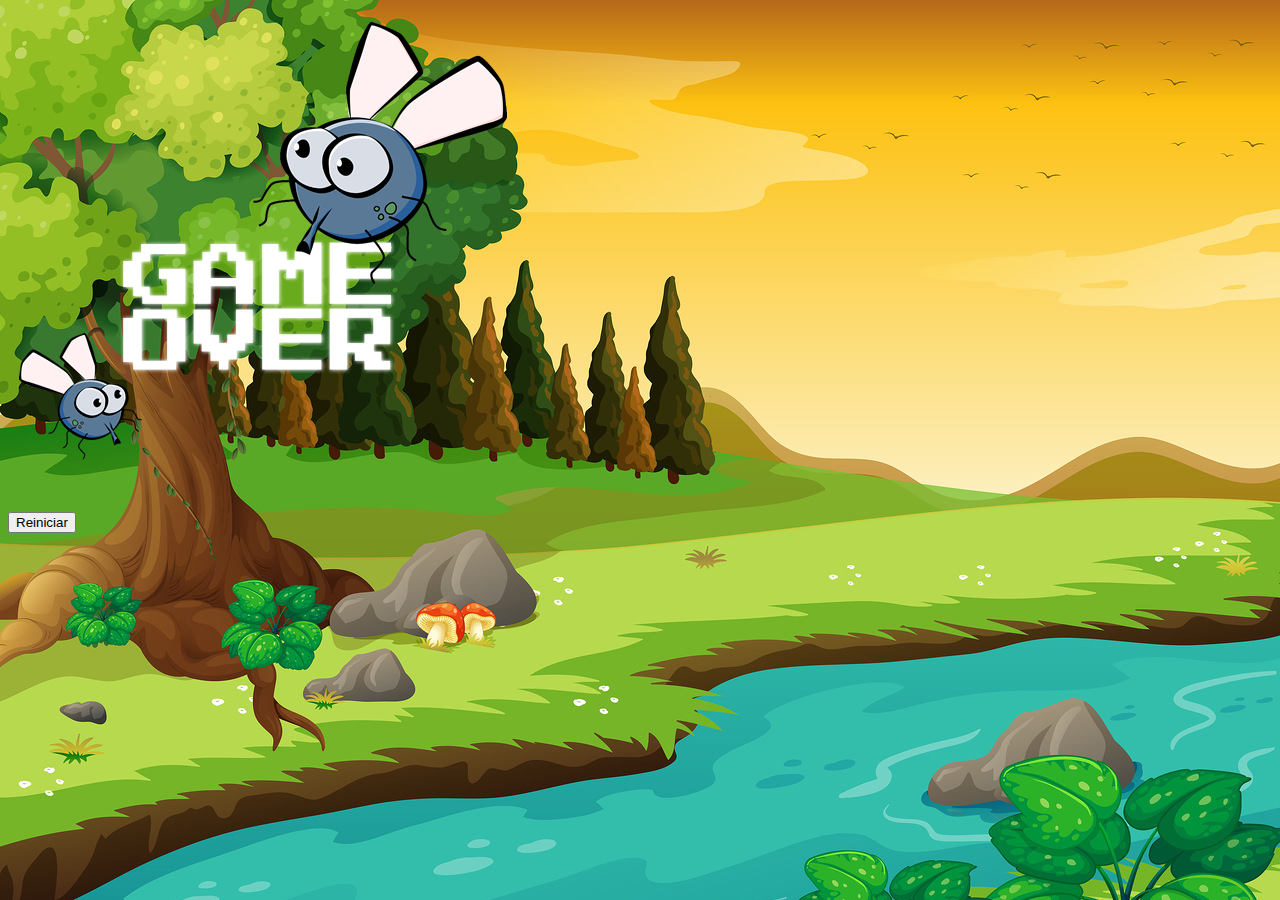
==== gameover.html @ 2ba8748e "first commit" ====
<!DOCTYPE html>
<html lang="pt-br">
<head>
    <meta charset="UTF-8">
    <meta name="viewport" content="width=device-width, initial-scale=1.0">
    <!-- Favicon -->
    <link rel="shortcut icon" href="img/mata_mosca.png" type="image/x-icon">
    <title>Mata Mosquito</title>
    <!-- Bootstrap -->
    <link href="https://cdn.jsdelivr.net/npm/bootstrap@5.3.2/dist/css/bootstrap.min.css" 
    rel="stylesheet" 
    integrity="sha384-T3c6CoIi6uLrA9TneNEoa7RxnatzjcDSCmG1MXxSR1GAsXEV/Dwwykc2MPK8M2HN" 
    crossorigin="anonymous">
    <!-- CSS -->
    <link rel="stylesheet" href="style/style.css">
</head>
<body>
    <div class="container">
        <div class="row">
            <div class="col">
                <div class="d-flex justify-content-center">
                    <img src="img/game_over.png" alt="" height="500px">
                </div>
            </div>
        </div>

        <div class="row">
            <div class="col">
                <div class="reload d-flex justify-content-center">
                    <button type="button" class="btn btn-dark btn-lg" onclick="window.location.href = 'index.html'">
                        Reiniciar
                    </button>
                </div>
            </div>
        </div>
    </div>
</body>
</html>
---- style/style.css ----
body {
    background-image: url('/img/bg.jpg');
    background-repeat: no-repeat;
    background-size: cover;
}


.mosquito-1 {
    width: 50px;
    height: 50px;
    
}

.mosquito-2 {
    width: 70px;
    height: 70px;
    
}

.mosquito-3 {
    width: 90px;
    height: 90px;
    
}

.ladoA {
    transform: scaleX(1);
}

.ladoB {
    transform: scaleX(-1);
}

.painel {
    position: absolute;
    width: 200px;
    padding: 10px;
    bottom: 0px;
    left: 0px;
    border-top: 1px solid #fff;
    background-color: #fff;
    opacity: 0.7;
    user-select: none;
}

.vidas {
    float: left;
    
}

.cronometro {
    float: left;
    font-size: 20px;
    font-weight: bold;
}

/* Button */
.reload {
    margin-bottom:50px
}
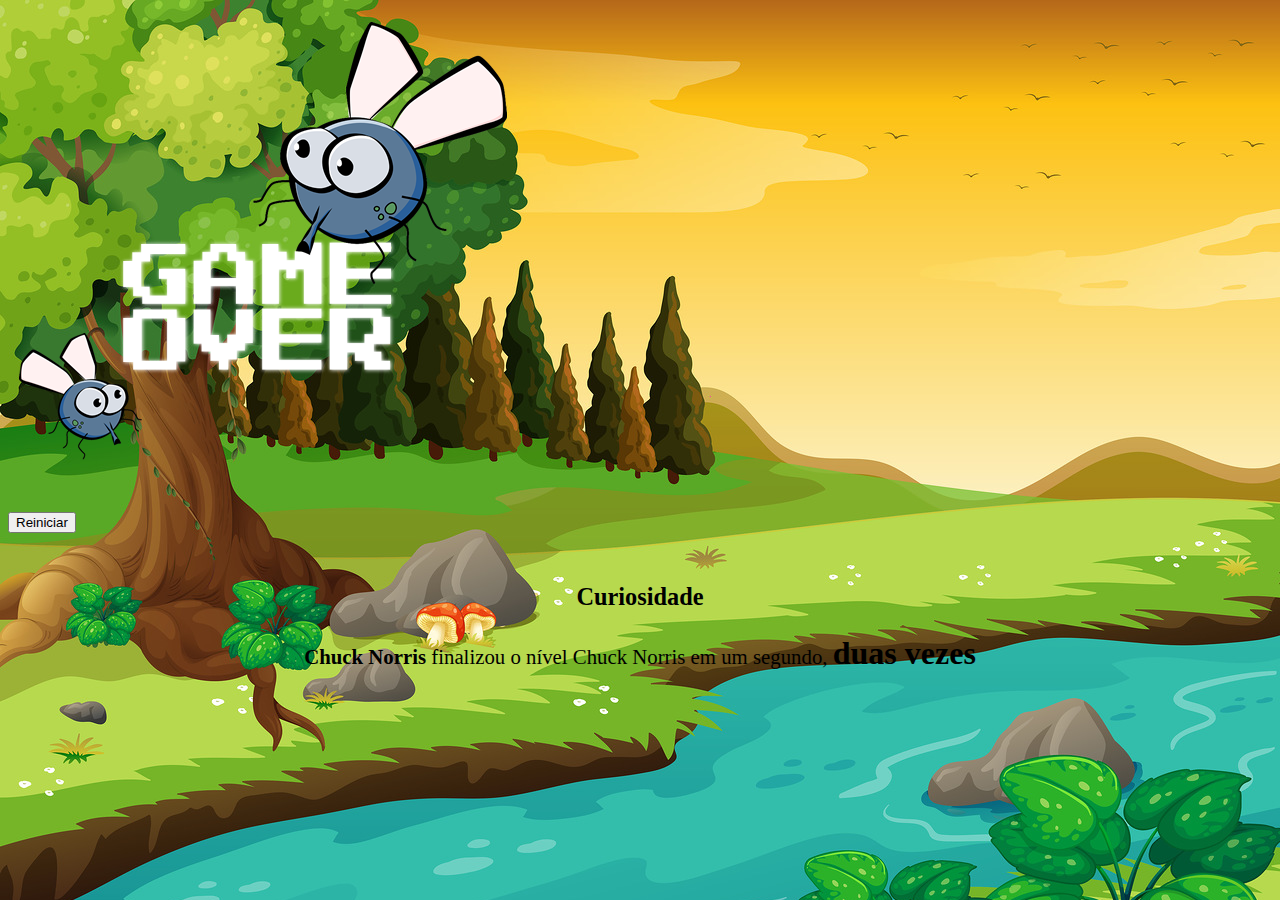
==== commit b0f6cb3b: "Project complete" ====
--- a/gameover.html
+++ b/gameover.html
@@ -34,5 +34,12 @@
             </div>
         </div>
     </div>
+    <div class="quote">
+        <h3>Curiosidade</h3>
+        <p>
+            <b>Chuck Norris</b> finalizou o nível Chuck Norris em um segundo, <span>duas vezes</span>
+        </p>
+    </div>
+    
 </body>
 </html>--- a/style/style.css
+++ b/style/style.css
@@ -1,7 +1,13 @@
+html {
+    cursor: url(/img/mata_mosca.png) 30 30, auto;
+    
+}
+
 body {
     background-image: url('/img/bg.jpg');
     background-repeat: no-repeat;
     background-size: cover;
+    
 }
 
 
@@ -57,4 +63,17 @@
 /* Button */
 .reload {
     margin-bottom:50px
+}
+
+/* span do Game Over */
+
+.quote {
+    text-align: center;
+    font-size: 1.3rem;
+    
+}
+span {
+    font-weight: bold;
+    font-size: 2rem;
+    
 }